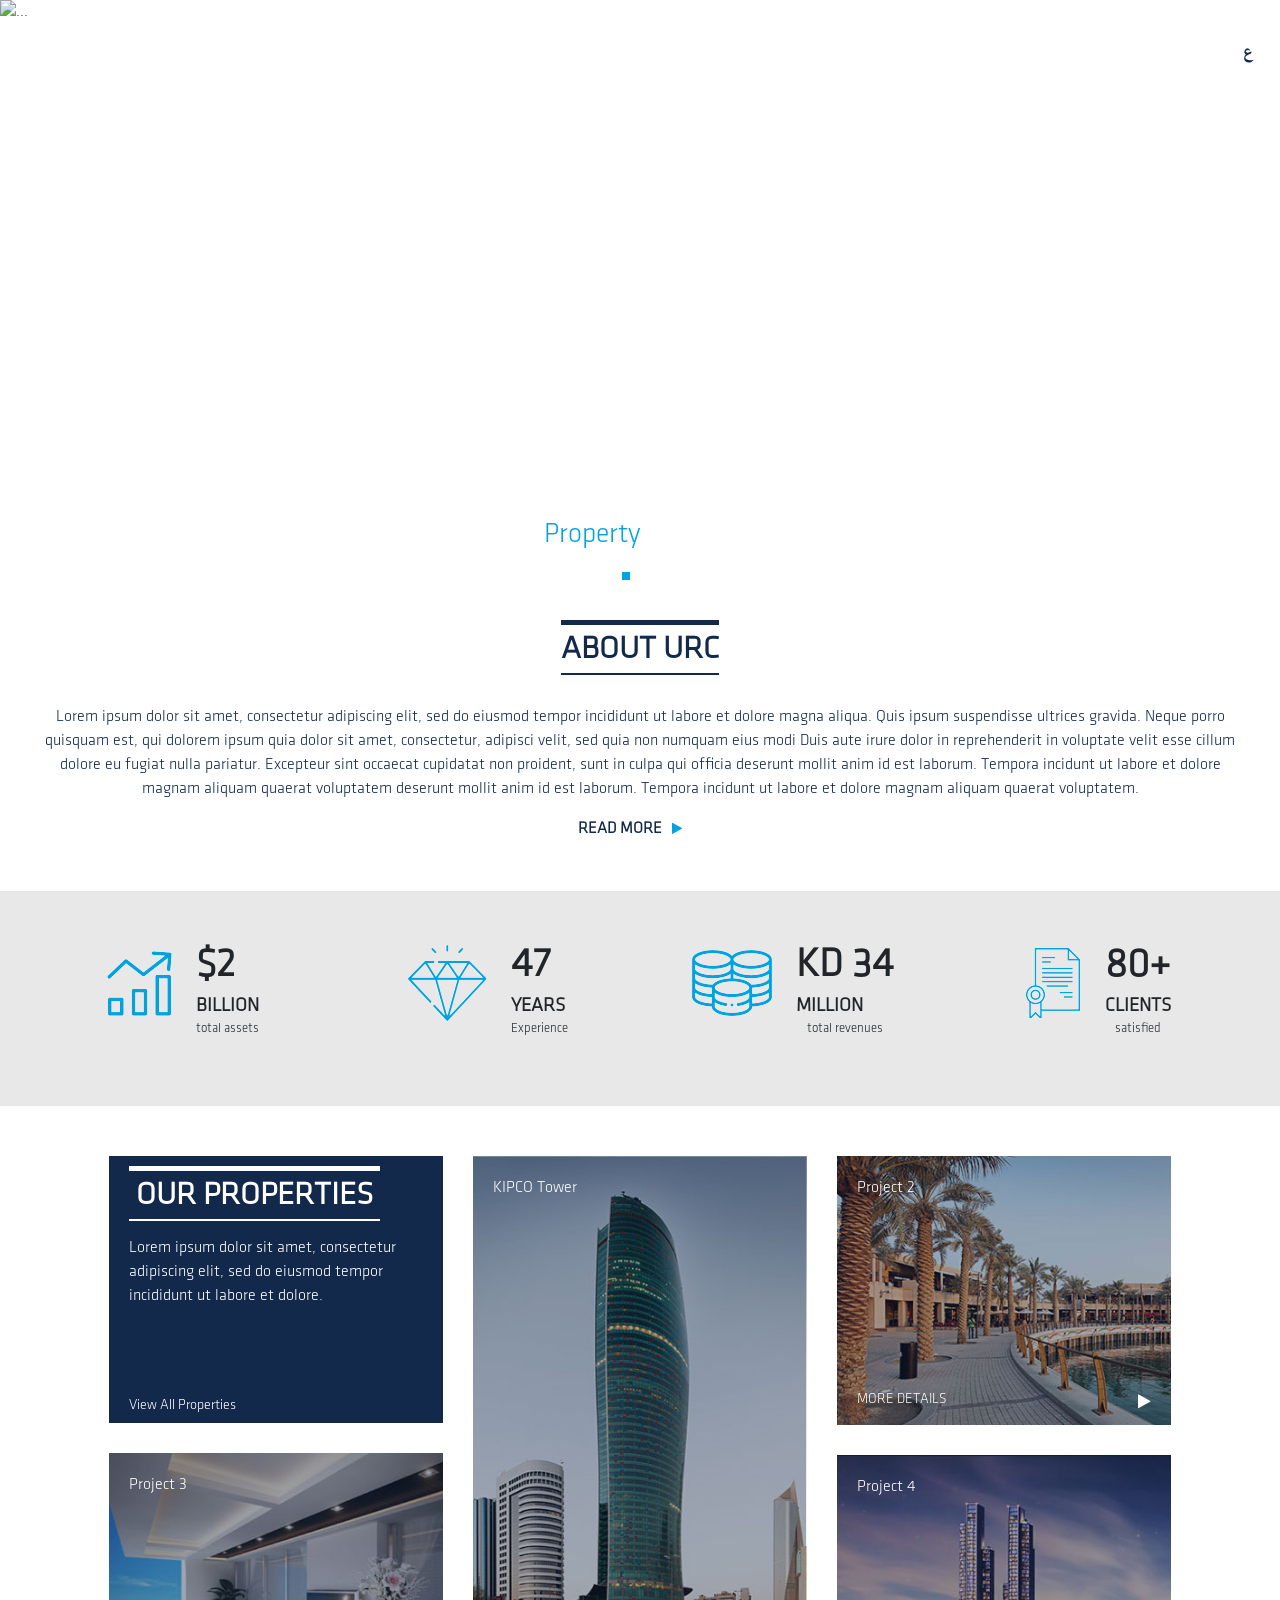
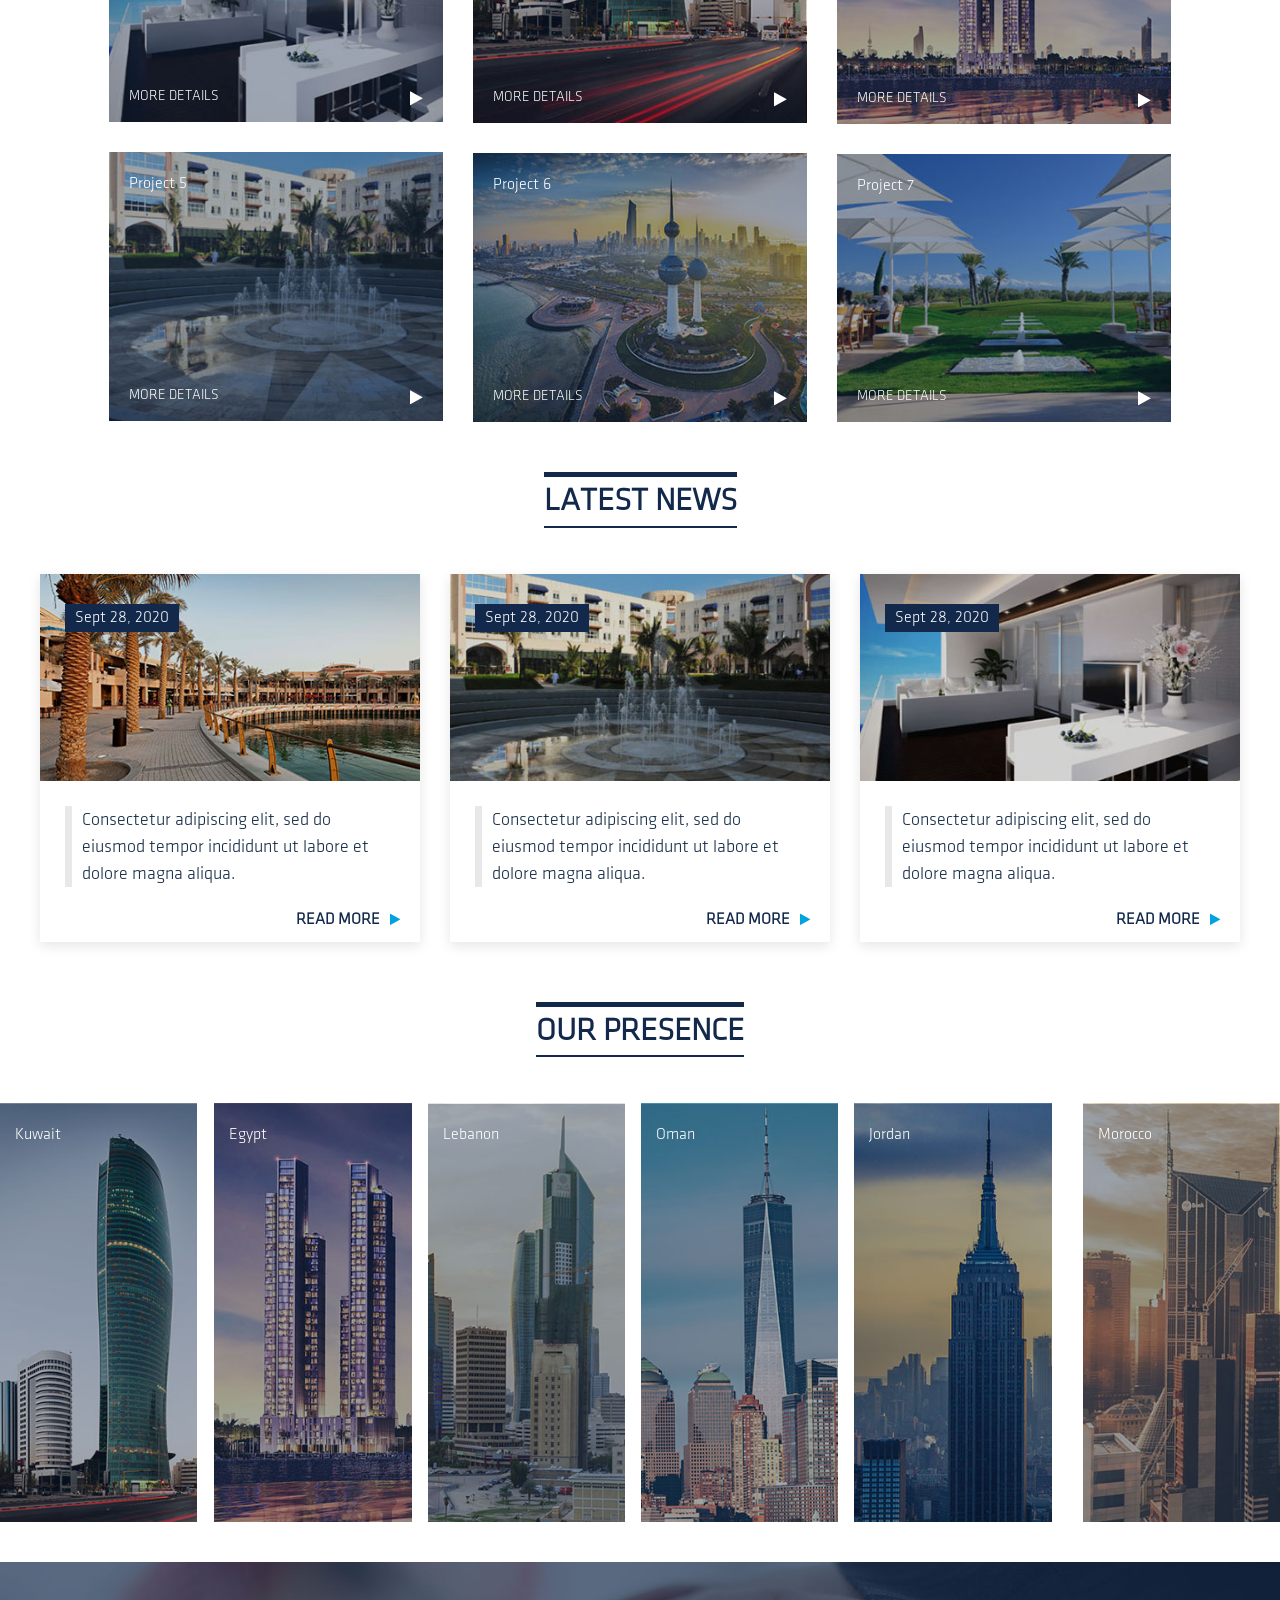
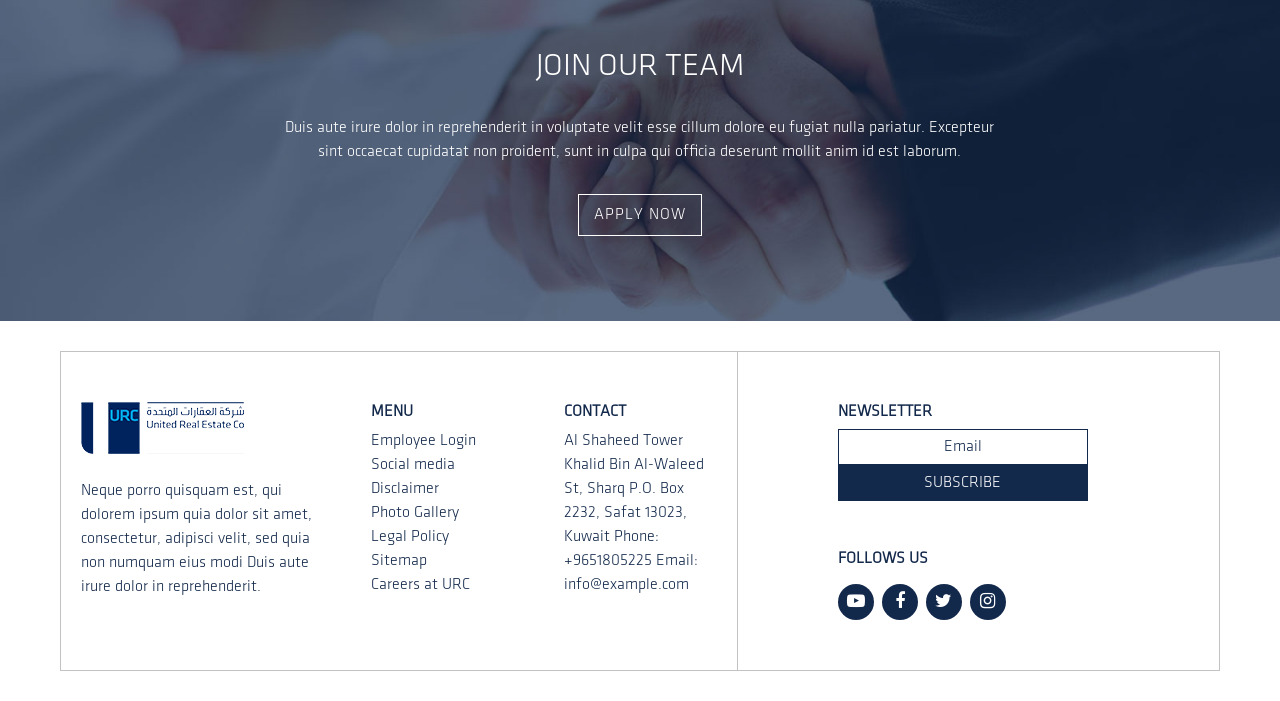
==== index.html @ 185ebcc3 "Commit the Changes" ====
<!DOCTYPE html>
<html lang="en">

<head>
    <meta charset="UTF-8">
    <meta http-equiv="X-UA-Compatible" content="IE=edge">
    <meta name="viewport" content="width=device-width, initial-scale=1.0">
    <title>Home Page</title>
    <!-- Latest compiled and minified CSS -->
    <link rel="stylesheet" href="https://maxcdn.bootstrapcdn.com/bootstrap/4.5.2/css/bootstrap.min.css">

    <!-- Fonts Awesome -->
    <link rel="stylesheet" href="https://cdnjs.cloudflare.com/ajax/libs/font-awesome/4.7.0/css/font-awesome.min.css">
    <!-- slick Css -->
    <link rel="stylesheet" href="js/slick-1.8.1/slick/slick.css">
    <link rel="stylesheet" href="js/slick-1.8.1/slick/slick-theme.css">
    <!-- Custom Css -->
    <link rel="stylesheet" href="css/style.css">
    <link rel="stylesheet" href="css/responsive.css">
    <link href="vendor/aos/aos.css" rel="stylesheet">
</head>

<body>
    <!----- Header start  ----->
    <header class="header_overlay">
        <nav class="navbar navbar-expand-lg mt-2">
            <a class="navbar-brand" href="#"><img class="Logo" src="./images/URC-logo.png" alt=""></a>
            <button class="navbar-toggler" type="button" data-toggle="collapse" data-target="#navbarSupportedContent" aria-controls="navbarSupportedContent" aria-expanded="false" aria-label="Toggle navigation">
                    <span class="navbar-toggler-icon"></span>
                </button>

            <div class="collapse navbar-collapse" id="navbarSupportedContent">
                <ul class="navbar-nav ml-auto">
                    <li class="nav-item">
                        <a class="nav-link" href="#">ABOUT URC</a>
                    </li>
                    <li class="nav-item">
                        <a class="nav-link" href="#">PROPERTIES</a>
                    </li>
                    <li class="nav-item">
                        <a class="nav-link" href="#">INVESTOR RELATIONS</a>
                    </li>
                    <li class="nav-item">
                        <a class="nav-link" href="#">CSR</a>
                    </li>
                    <li class="nav-item">
                        <a class="nav-link" href="#">NEWS</a>
                    </li>
                    <li class="nav-item">
                        <a class="nav-link" href="#">CONTACT US</a>
                    </li>
                    <li class="nav-item mt-2">
                        <i class="fa fa-search"></i>
                    </li>
                    <li class="nav-item mt-2">
                        <a class="pl-1 pr-1" href="#"><img class="langIcon" src="./images/langIcon.png" alt=""></a>
                    </li>
                </ul>
            </div>
        </nav>
    </header>
    <!--header end-->

    <!--hero section-->
    <section class="hero-section">
        <h3 class="para-content">Discover a <a href="#">Property</a> you will love to live</h3>
        <div id="carouselExampleIndicators" class="carousel slide carousel-fade" data-bs-ride="carousel">
            <div class="carousel-indicators">
                <button type="button" data-bs-target="#carouselExampleIndicators" data-bs-slide-to="0" class="active" aria-current="true" aria-label="Slide 1"></button>
                <button type="button" data-bs-target="#carouselExampleIndicators" data-bs-slide-to="1" aria-label="Slide 2"></button>
                <button type="button" data-bs-target="#carouselExampleIndicators" data-bs-slide-to="2" aria-label="Slide 3"></button>
            </div>
            <div class="carousel-inner">
                <div class="carousel-item active" style="height: 600px;">
                    <img src="../V1/images/Banner-Img1.jpg" class="d-block w-100" alt="..." style="height: 100%;">
                </div>
                <div class="carousel-item" style="height: 600px;">
                    <video class="video-fluid" autoplay loop muted>
                        <source src="https://mdbootstrap.com/img/video/forest.mp4" type="video/mp4" />
                    </video>
                </div>
                <div class="carousel-item" style="height: 600px;">
                    <video class="video-fluid" autoplay loop muted>
                        <source src="https://mdbootstrap.com/img/video/Agua-natural.mp4" type="video/mp4" />
                    </video>
                </div>
            </div>
        </div>
    </section>
    <!--hero section end-->

    <!--About section-->
    <section class="about" data-aos="fade-up">
        <h2 class="headingDiv">About URC</h2>
        <p>Lorem ipsum dolor sit amet, consectetur adipiscing elit, sed do eiusmod tempor incididunt ut labore et dolore magna aliqua. Quis ipsum suspendisse ultrices gravida. Neque porro quisquam est, qui dolorem ipsum quia dolor sit amet, consectetur,
            adipisci velit, sed quia non numquam eius modi Duis aute irure dolor in reprehenderit in voluptate velit esse cillum dolore eu fugiat nulla pariatur. Excepteur sint occaecat cupidatat non proident, sunt in culpa qui officia deserunt mollit
            anim id est laborum. Tempora incidunt ut labore et dolore magnam aliquam quaerat voluptatem deserunt mollit anim id est laborum. Tempora incidunt ut labore et dolore magnam aliquam quaerat voluptatem.
        </p>
        <button class="btnMore">Read More <i class="fa fa-play btnPlay"></i></button>
    </section>
    <!--About section end-->

    <!--counter section-->
    <section class="counter-area" data-aos="fade-up">
        <div class="counter">
            <div class="counter-box text-center">
                <div class="row m-0">
                    <div class="col-md-3 col-6 mb-3">
                        <div class="counterSlot">
                            <img class="mt-counter" src="./images/bar-chart.png" alt="">
                            <span style="display: inline-block;">
                                <h3 class="count-up h1" data-from="0" data-to="71" data-time="10000">$2</h3>
                                <p class="counter-p">Billion</p>
                                <p class="counter-smSlot">total assets</p>
                            </span>
                        </div>
                    </div>
                    <div class="col-md-3 col-6 mb-3">
                        <div class="counterSlot">
                            <img class="mt-counter" src="./images/diamond.png" alt="">
                            <span style="display: inline-block;">
                                <h3 class="count-up h1" data-from="0" data-to="71" data-time="10000">47</h3>
                                <p class="counter-p">Years</p>
                                <p class="counter-smSlot">Experience</p>
                            </span>
                        </div>
                    </div>
                    <div class="col-md-3 col-6">
                        <div class="counterSlot">
                            <img class="mt-counter" src="./images/Coin.png" alt="">
                            <span style="display: inline-block;">
                                <h3 class="count-up h1" data-from="0" data-to="71" data-time="10000">KD 34</h3>
                                <p class="counter-p">Million</p>
                                <p class="counter-smSlot">total revenues</p>
                            </span>
                        </div>
                    </div>
                    <div class="col-md-3 col-6">
                        <div class="counterSlot">
                            <img class="mt-counter" src="./images/certificate.png" alt="">
                            <span style="display: inline-block;">
                                <h3 class="count-up h1" data-from="0" data-to="71" data-time="10000">80+</h3>
                                <p class="counter-p">Clients</p>
                                <p class="counter-smSlot">satisfied</p>
                            </span>
                        </div>
                    </div>
                </div>
            </div>
        </div>
    </section>
    <!--counter section end-->

    <!--Properties section-->
    <secton class="propertie-section">
        <div class="container" data-aos="fade-up">
            <div class="row pl-4 pr-4">
                <div class="col-md-4 p-0">
                    <div class="col-md-12">
                        <div class="propertieImg">
                            <h2>Our Properties</h2>
                            <p class="our_para">Lorem ipsum dolor sit amet, consectetur adipiscing elit, sed do eiusmod tempor incididunt ut labore et dolore.</p>
                            <p class="readMore p-0 mb-2" style="text-transform: capitalize;">View all Properties</p>
                            <img class="img-fluid" src="./images/propertiImg8.jpg" alt="">
                        </div>
                    </div>
                    <div class="col-md-12">
                        <div class="propertieImg">
                            <p class="projectDIV">Project 3</p>
                            <p class="readMore">More Details</p>
                            <i class="fa fa-play playIcon"></i>
                            <img class="img-fluid" src="./images/propertiImg1.jpg" alt="">
                        </div>
                    </div>
                    <div class="col-md-12">
                        <div class="propertieImg">
                            <p class="projectDIV">Project 5</p>
                            <p class="readMore">More Details</p>
                            <i class="fa fa-play playIcon"></i>
                            <img class="img-fluid" src="./images/propertiImg2.jpg" alt="">
                        </div>
                    </div>
                </div>
                <div class="col-md-4 p-0">
                    <div class="col-md-12">
                        <div class="propertieImg">
                            <p class="projectDIV">KIPCO Tower</p>
                            <p class="readMore">More Details</p>
                            <i class="fa fa-play playIcon"></i>
                            <img class="img-fluid" src="./images/propertiImg5.jpg" alt="">
                        </div>
                    </div>
                    <div class="col-md-12">
                        <div class="propertieImg">
                            <p class="projectDIV">Project 6</p>
                            <p class="readMore">More Details</p>
                            <i class="fa fa-play playIcon"></i>
                            <img class="img-fluid" src="./images/propertiImg3.jpg" alt="">
                        </div>
                    </div>
                </div>
                <div class="col-md-4 p-0">
                    <div class="col-md-12">
                        <div class="propertieImg">
                            <p class="projectDIV">Project 2</p>
                            <p class="readMore">More Details</p>
                            <i class="fa fa-play playIcon"></i>
                            <img class="img-fluid" src="./images/propertiImg6.jpg" alt="">
                        </div>
                    </div>
                    <div class="col-md-12">
                        <div class="propertieImg">
                            <p class="projectDIV">Project 4</p>
                            <p class="readMore">More Details</p>
                            <i class="fa fa-play playIcon"></i>
                            <img class="img-fluid" src="./images/propertiImg7.jpg" alt="">
                        </div>
                    </div>
                    <div class="col-md-12">
                        <div class="propertieImg">
                            <p class="projectDIV">Project 7</p>
                            <p class="readMore">More Details</p>
                            <i class="fa fa-play playIcon"></i>
                            <img class="img-fluid" src="./images/propertiImg4.jpg" alt="">
                        </div>
                    </div>
                </div>
            </div>
        </div>
    </secton>
    <!--Properties section end-->

    <!--News section-->
    <section class="news" data-aos="fade-up">
        <h2 class="headingDiv">Latest News</h2>
        <div class="row">
            <div class="col-md-4 col-sm mt-3">
                <div class="newsSlot">
                    <div class="newsDate">Sept 28, 2020</div>
                    <img class="img-fluid" src="./images/newsImg.jfif" alt="">
                    <div class="Newscontent">
                        <p>Consectetur adipiscing elit, sed do eiusmod tempor incididunt ut labore et dolore magna aliqua.</p>
                    </div>
                    <button class="btnMore text-right w-100">Read More <i class="fa fa-play btnPlay"></i></button>
                </div>
            </div>
            <div class="col-md-4 col-sm mt-3">
                <div class="newsSlot">
                    <div class="newsDate">Sept 28, 2020</div>
                    <img class="img-fluid" src="./images/newsImg2.jfif" alt="">
                    <div class="Newscontent">
                        <p>Consectetur adipiscing elit, sed do eiusmod tempor incididunt ut labore et dolore magna aliqua.</p>
                    </div>
                    <button class="btnMore text-right w-100">Read More <i class="fa fa-play btnPlay"></i></button>
                </div>
            </div>
            <div class="col-md-4 col-sm mt-3">
                <div class="newsSlot">
                    <div class="newsDate">Sept 28, 2020</div>
                    <img class="img-fluid" src="./images/newsImg3.jfif" alt="">
                    <div class="Newscontent">
                        <p> Consectetur adipiscing elit, sed do eiusmod tempor incididunt ut labore et dolore magna aliqua.</p>
                    </div>
                    <button class="btnMore text-right w-100">Read More <i class="fa fa-play btnPlay"></i></button>
                </div>
            </div>
        </div>
    </section>
    <!--News section end-->

    <!--presence section-->
    <section class="presence" data-aos="fade-up">
        <h2 class="headingDiv">Our Presence</h2>
        <div class="row m-0">
            <div class="col-md-2 col-4 mt-3 prePadl">
                <div class="preSlot">
                    <p>Kuwait</p>
                    <img class="img-fluid" src="./images/preImg1.jpg" alt="">
                </div>
            </div>
            <div class="col-md-2 col-4 mt-3 prePad">
                <div class="preSlot">
                    <p>Egypt</p>
                    <img class="img-fluid" src="./images/preImg2.jpg" alt="">
                </div>
            </div>
            <div class="col-md-2 col-4 mt-3 prePad">
                <div class="preSlot">
                    <p>Lebanon</p>
                    <img class="img-fluid" src="./images/preImg3.jpg" alt="">
                </div>
            </div>
            <div class="col-md-2 col-4 mt-3 prePad">
                <div class="preSlot">
                    <p>Oman</p>
                    <img class="img-fluid" src="./images/preImg4.jpg" alt="">
                </div>
            </div>
            <div class="col-md-2 col-4 mt-3 prePad">
                <div class="preSlot">
                    <p>Jordan</p>
                    <img class="img-fluid" src="./images/preImg5.jpg" alt="">
                </div>
            </div>
            <div class="col-md-2 col-4 mt-3 prePadr">
                <div class="preSlot">
                    <p>Morocco</p>
                    <img class="img-fluid" src="./images/preImg6.jpg" alt="">
                </div>
            </div>
        </div>
    </section>
    <!--presence section end-->

    <!--team section-->
    <section class="team">
        <div class="counter" data-aos="zoom-in">
            <h2>JOIN OUR TEAM</h2>
            <p>Duis aute irure dolor in reprehenderit in voluptate velit esse cillum dolore eu fugiat nulla pariatur. Excepteur sint occaecat cupidatat non proident, sunt in culpa qui officia deserunt mollit anim id est laborum.</p>
            <button class="applyBtn"><a href="">Apply Now</a></button>
        </div>
    </section>
    <!--team section end-->

    <!-- Footer -->
    <footer id="footer">
        <div class="footer-top position-relative">
            <div class="row ml-0 mr-0">
                <div class="col-lg-3 col-md-3 footer-links">
                    <img src="./images/URCblack-logo.png" alt="">
                    <p>
                        Neque porro quisquam est, qui dolorem ipsum quia dolor sit amet, consectetur, adipisci velit, sed quia non numquam eius modi Duis aute irure dolor in reprehenderit.
                    </p>
                </div>

                <div class="col-lg-2 col-md-2 footer-links">
                    <h6>Menu</h6>
                    <ul>
                        <li><a href="#">Employee Login</a></li>
                        <li><a href="#">Social media</a></li>
                        <li><a href="#">Disclaimer</a></li>
                        <li><a href="#">Photo Gallery</a></li>
                        <li><a href="#">Legal Policy</a></li>
                        <li><a href="#">Sitemap</a></li>
                        <li><a href="#">Careers at URC</a></li>
                    </ul>
                </div>

                <div class="col-lg-2 col-md-2 footer-links">
                    <h6>Contact</h6>
                    <p>Al Shaheed Tower Khalid Bin Al-Waleed St, Sharq P.O. Box 2232, Safat 13023, Kuwait Phone: +9651805225 Email: info@example.com</p>
                </div>

                <div class="col-lg-5 col-md-5 footer-links rg-footer">
                    <h6>Newsletter</h6>
                    <button class="footerBtn" style="background: #ffffff;" type="button"><a style="color: #13294b;" href="">Email</a></button>
                    <button class="footerBtn" style="background: #13294b;" type="button"><a style="color: #ffffff; text-transform: uppercase;" href="">Subscribe</a></button>
                    <div class="mt-5">
                        <h6>Follows Us</h6>
                        <div class="social-links mt-3">
                            <a class="socialLink"><i class="fa fa-youtube-play"></i></a>
                            <a class="socialLink"><i class="fa fa-facebook"></i></a>
                            <a class="socialLink"><i class="fa fa-twitter"></i></a>
                            <a class="socialLink"><i class="fa fa-instagram"></i></a>
                        </div>
                    </div>
                </div>
            </div>
        </div>
    </footer>
    <!-- Footer end -->


    <!-- jQuery library -->
    <script src="https://ajax.googleapis.com/ajax/libs/jquery/3.5.1/jquery.min.js"></script>
    <!-- Popper JS -->
    <script src="https://cdnjs.cloudflare.com/ajax/libs/popper.js/1.16.0/umd/popper.min.js"></script>
    <!-- Latest compiled JavaScript -->
    <script src="https://maxcdn.bootstrapcdn.com/bootstrap/4.5.2/js/bootstrap.min.js"></script>
    <script src="https://cdn.jsdelivr.net/npm/bootstrap@5.1.3/dist/js/bootstrap.bundle.min.js"></script>
    <!-- custom js file -->
    <script src="js/script.js"></script>
    <!-- slick js file -->
    <script src="js/slick-1.8.1/slick/slick.js"></script>
    <!-- Vendor JS Files -->
    <script src="vendor/jquery/jquery.min.js"></script>
    <script src="vendor/bootstrap/js/bootstrap.bundle.min.js"></script>
    <script src="vendor/jquery.easing/jquery.easing.min.js"></script>
    <script src="vendor/php-email-form/validate.js"></script>
    <script src="vendor/waypoints/jquery.waypoints.min.js"></script>
    <script src="vendor/isotope-layout/isotope.pkgd.min.js"></script>
    <script src="vendor/venobox/venobox.min.js"></script>
    <script src="vendor/owl.carousel/owl.carousel.min.js"></script>
    <script src="vendor/aos/aos.js"></script>
    <!-- Template Main JS File -->
    <script src="js/main.js"></script>
</body>

</html>
---- css/style.css ----
@font-face {
    font-family: 'KlavikaMedium-TF';
    font-style: normal;
    font-weight: normal;
    src: local('KlavikaMedium-TF'), url('../fonts/klavika-medium-cufonfonts-webfont/KlavikaMedium-TF.woff') format('woff');
}

@font-face {
    font-family: 'KlavikaRegular-TF';
    font-style: normal;
    font-weight: normal;
    src: local('KlavikaRegular-TF'), url('../fonts/klavika-medium-cufonfonts-webfont/KlavikaRegular-TF.woff') format('woff');
}

@font-face {
    font-family: 'KlavikaLight-Plain';
    font-style: normal;
    font-weight: normal;
    src: local('KlavikaLight-Plain'), url('../fonts/klavika-medium-cufonfonts-webfont/KlavikaLight-Plain.woff') format('woff');
}

@font-face {
    font-family: 'Klavika Bold Bold';
    font-style: normal;
    font-weight: normal;
    src: local('Klavika Bold Bold'), url('../fonts/klavika-medium-cufonfonts-webfont/KlavikaBoldBold.woff') format('woff');
}

body {
    font-family: 'KlavikaLight-Plain';
}

* {
    margin: 0;
    padding: 0;
    box-sizing: border-box;
}

ul li {
    list-style-type: none !important;
}

a {
    text-decoration: none !important;
}

input[type="text"],
input[type="password"],
textarea,
select {
    outline: none;
}


/** Header end**/

li.nav-item {
    font-size: 17px;
}

.header_overlay {
    position: absolute;
    z-index: 1200;
    top: 0;
    width: 100%;
}

.active_header {
    position: fixed;
    background-color: #fff;
    transition: 0.8s;
    box-shadow: rgba(0, 0, 0, 0.1) 0px 4px 6px -1px, rgba(0, 0, 0, 0.06) 0px 2px 4px -1px;
    width: 100%;
}

a {
    display: inline-block;
}

.nav-item a {
    border-bottom: 1px solid transparent;
}

.nav-item .nav-link:hover {
    border-bottom: 1px solid #00a3e0;
    transition: 0.2s ease-in;
    display: block;
}

a.nav-link {
    color: #fff;
}

.nav-linkScroll {
    color: #13294b !important;
}

i.fa.fa-search {
    color: #fff;
    font-weight: normal;
    font-size: 16px;
    padding: 0 0.5rem;
    cursor: pointer;
}

.fa-search_scroll {
    color: #13294b !important;
}

a.langIcon {
    padding: 0 0.5rem;
}


/** hero-section **/

section.hero-section {
    overflow-x: hidden;
    position: relative;
}

img.bgImg {
    background-position: 50% 50%;
    background-size: cover;
    position: relative;
}

.para-content {
    position: absolute;
    z-index: 999;
    color: #ffffff;
    width: 100%;
    text-align: center;
    bottom: 40px;
}

.para-content a {
    color: #00a3e0;
}

.carousel-indicators button {
    position: relative;
    width: 8px;
    height: 8px;
    background: #fff !important;
    margin: 0 3px;
    border: 0;
    bottom: 20px;
}

.carousel-indicators button:focus {
    outline: none !important;
}

.carousel-indicators button.active {
    background: #00a3e0 !important;
}


/** hero-section end **/


/** about-section **/

section.about {
    text-align: center;
    padding: 20px 40px;
    margin-bottom: 20px;
    display: grid;
}

h2.headingDiv {
    font-weight: 600;
    text-transform: uppercase;
    color: #13294b !important;
    border-bottom: 2px solid #13294b;
    border-top: 5px solid #13294b;
    padding: 5px 0;
    margin: auto;
    margin-bottom: 30px;
}

.about p {
    color: #13294b;
}

.btnPlay {
    color: #00a3e0;
    margin-left: 6px;
    font-size: 13px;
}


/** about-section end **/


/** Counter-section  **/

section.counter-area {
    background: #e8e8e8;
    margin-bottom: 50px;
}

.counter-box.text-center {
    padding: 50px 30px;
}

h3.count-up {
    margin: 0;
    text-align: left;
    font-weight: 600;
}

p.counter-p {
    margin: 0;
    text-align: left;
    font-size: 1.2rem;
    text-transform: uppercase;
    font-weight: 600;
    line-height: 1.8;
}

p.counter-smSlot {
    margin: 0;
    font-size: 0.8rem;
    line-height: 0.7;
}

.mt-counter {
    margin-top: -90px;
    margin-right: 20px;
}


/** Counter-section end **/


/** propertie-section **/

.propertieImg h2 {
    position: absolute;
    width: 75%;
    text-align: center;
    color: #fff;
    text-transform: uppercase;
    border-top: 5px solid #ffffff;
    border-bottom: 2px solid #ffff;
    margin-top: 10px;
    padding: 5px 0px;
    margin-left: 20px;
    font-weight: bold;
}

p.our_para {
    position: absolute;
    left: 20px;
    color: #fff;
    top: 80px;
}

.propertieImg {
    margin-bottom: 30px;
    position: relative;
}

p.projectDIV {
    position: absolute;
    top: 20px;
    left: 20px;
    color: #fff;
}

p.readMore {
    position: absolute;
    bottom: 0px;
    left: 20px;
    color: #fff;
    text-transform: uppercase;
    font-size: 14px;
    cursor: pointer;
}

i.fa.fa-play.playIcon {
    position: absolute;
    bottom: 0;
    right: 20px;
    margin-bottom: 1rem;
    color: #fff;
    cursor: pointer;
}


/** propertie-section end **/


/** news-section **/

section.news {
    text-align: center;
    padding: 20px 40px;
    margin-bottom: 20px;
    display: grid;
}

.newsSlot {
    position: relative;
    box-shadow: rgba(0, 0, 0, 0.1) 0px 4px 12px;
}

.newsDate {
    text-align: left;
    position: absolute;
    left: 25px;
    top: 30px;
    background: #13294b;
    color: #fff;
    padding: 2px 10px;
}

.newsSlot .Newscontent {
    text-align: left;
    padding: 5px 10px;
    margin: 20px 15px 0px;
}

.Newscontent p {
    border-left: 7px solid #E8E8E9;
    padding-left: 10px;
    font-size: 18px;
    color: #132943 !important;
}

button.btnMore {
    background: none;
    border: none;
    font-weight: 600;
    text-transform: uppercase;
    color: #13294b !important;
    padding-right: 20px;
    padding-bottom: 10px;
}


/** news-section end **/


/** presence-section **/

section.presence {
    text-align: center;
    padding: 20px 0px;
    margin-bottom: 20px;
    display: grid;
}

.preSlot {
    position: relative;
}

.preSlot p {
    position: absolute;
    left: 15px;
    top: 20px;
    color: #ffffff;
}

.prePadl {
    padding-left: 0;
    padding-right: 16px;
}

.prePad {
    padding-left: 1px;
}

.prePadr {
    padding-right: 0;
    padding-left: 16px;
}


/** presence-section end **/


/** team-section **/

section.team {
    background: url(../images/teamImg.jpg);
    background-position: center;
    background-size: cover;
    padding: 85px 0px;
    text-align: center;
}

.team h2 {
    color: #ffffff;
}

.team p {
    color: #ffffff;
    width: 56%;
    margin: 30px auto 0;
}

.applyBtn {
    margin-top: 30px;
    display: inline-block;
    width: 100%;
    background: transparent;
    border: none;
    cursor: context-menu !important;
}

.applyBtn a {
    border: 1px solid #fff;
    text-transform: uppercase;
    font-weight: 300;
    color: #fff;
    padding: 8px 15px;
    letter-spacing: 1px;
    transition: 0.5s ease;
}

.applyBtn a:hover {
    background-color: #13294b;
    font-weight: bold;
}


/** team-section end **/


/** about-page -section **/

.leftSlot {
    position: relative;
}

.aboutTitle {
    position: absolute;
    transform: rotate(270deg);
    top: 100px;
    left: 0px;
}

.aboutTitle h4 {
    font-size: 2rem;
    font-weight: 600;
    color: #13294b;
}

.aboutSlot-Img {
    width: 70%;
    height: auto;
    position: absolute;
    right: 20px;
}

img.aboutSlotright-Img {
    width: 80%;
    height: auto;
    position: absolute;
    left: 0;
}

.aboutTitleRight {
    right: -40px !important;
    position: absolute;
    transform: rotate(90deg);
    top: 50%;
}

.aboutTitleRight h4 {
    font-size: 2rem;
    font-weight: 600;
    color: #13294b;
}

.headingAbout {
    font-weight: 600;
    text-transform: uppercase;
    color: #13294b !important;
    border-bottom: 2px solid #13294b;
    border-top: 5px solid #13294b;
    padding: 5px 0;
    margin-bottom: 30px;
}

button.corpBtn {
    border: none;
}

.corpBtn a {
    color: #ffffff;
    background: #00a3e0;
    padding: 8px 10px;
    text-transform: uppercase;
}

.corpBtn a:hover {
    color: #00a3e0;
    background: #ffffff;
    border: 1px solid #00a3e0;
    font-weight: bold;
}

section.coreValue {
    background: url(../images/coreImg.jpg);
    background-position: center;
    background-size: cover;
    padding: 50px 70px;
    text-align: center;
    display: grid;
    margin-top: 140px;
}

.valueSlot img {
    border: 1px solid #ffffff;
    border-radius: 50%;
    padding: 20px;
}

.valueSlot h6 {
    color: #ffffff;
    margin-top: 15px;
}

.valueSlot p {
    color: #ffffff;
    margin-top: 15px;
}


/** about-page section end**/


/** milestones section **/

section.milestones {
    text-align: center;
    padding: 20px 40px;
    margin-bottom: 20px;
    display: grid;
}

.yearSlot1 {
    padding-left: 15px;
    border-left: 1px solid #c2c2c2;
    padding-bottom: 5rem;
    margin-bottom: 5px;
}

.yearSlot1 h5 {
    font-weight: bold;
    color: #13294b;
    font-size: 25px;
}

.yearSlot-bottom {
    display: flex;
}

.slotrightBottom {
    margin-left: 10px;
}

.bottomSlotDiv {
    border-left: 1px solid #c2c2c2;
    padding-left: 15px;
    margin-top: 5px;
    padding-top: 13.4rem;
}

.bottomSlotDiv h5 {
    font-weight: bold;
    color: #13294b;
    font-size: 25px;
}

.respPara {
    color: #595959;
    width: 220px;
}


/** milestones section end **/


/** Presence-section **/

section.Presence {
    text-align: center;
    padding: 20px 40px;
    margin-bottom: 20px;
    display: grid;
}

.ourMap {
    width: 80%;
    box-shadow: rgba(149, 157, 165, 0.2) 0px 8px 24px;
    margin: auto;
}

img.location1 {
    position: absolute;
    left: 106px;
    top: 93px;
}

img.location2 {
    position: absolute;
    top: 170px;
    left: 480px;
}

img.location3 {
    position: absolute;
    top: 60px;
    left: 56%;
}

img.location4 {
    top: 100px;
    position: absolute;
    left: 57%;
}

img.location4 {
    top: 100px;
    position: absolute;
    left: 57%;
}

img.location5 {
    position: absolute;
    right: 29%;
    top: 115px;
}

img.location6 {
    position: absolute;
    top: 205px;
    right: 18%;
}


/** Presence section end **/


/** marina-section **/

.devlopSlot {
    box-shadow: rgba(99, 99, 99, 0.2) 0px 2px 8px 0px;
    text-align: center;
    padding: 20px;
    height: 635px;
}

.contactBox {
    background: #13294b;
    color: #ffffff;
    text-align: center;
    width: 320px;
    padding: 30px 20px;
    position: absolute;
    left: 70px;
    top: -80px;
}


/** marina section end **/


/** investor section **/

.investorImg {
    margin: 25px auto;
}

h4.reportsLabel {
    font-size: 2rem;
    font-weight: 600;
    color: #13294b;
    text-align: left;
    text-transform: uppercase;
}

.lined .nav-link {
    border: none;
    border-bottom: 3px solid transparent;
}

.lined .nav-link:hover {
    border: none;
    border-bottom: 3px solid transparent;
}

.lined .nav-link.active {
    background: none;
    color: #555;
    border-color: #13294b;
}

.panelBox {
    box-shadow: rgba(149, 157, 165, 0.2) 0px 8px 24px;
    padding: 25px 20px;
    border-radius: 5px;
}

span.annualRange {
    font-size: 24px;
    font-weight: bold;
    padding: 10px 18px;
}


/** investor section end **/


/** corporate-section **/

section.disclosures {
    text-align: center;
    padding: 20px 40px;
    margin-bottom: 20px;
    display: grid;
}

.btn-secondary {
    color: #fff;
    background-color: #ff407b;
    border-color: #ff407b
}

.btn {
    font-size: 14px;
    padding: 9px 16px;
    border-radius: 2px
}

.nav-disclosures {
    color: #13294b !important;
}

.tab-vertical .nav.nav-tabs {
    float: left;
    display: block;
    margin-right: 0px;
    border-bottom: 0;
    width: 30%;
}

.tab-vertical .nav.nav-tabs .nav-item {
    margin-bottom: 0px;
    border-bottom: 1px solid #13294b;
    text-align: left;
    position: relative;
}

.tab-vertical .nav-tabs .nav-link {
    padding: 17px 20px;
    background-color: #ffffff;
}

.tab-vertical .nav-tabs .nav-link.active {
    color: #ffffff !important;
    background-color: #13294b !important;
    border-color: transparent !important;
}

.tab-vertical .nav-tabs .nav-link {
    border: 1px solid transparent;
    border-radius: 0;
}

.tab-vertical .tab-content {
    overflow: auto;
    background: #fff;
    padding: 0px;
    border-right: 1px solid #d5d5d5;
    border-bottom: 1px solid #d5d5d5;
    border-top: 1px solid #d5d5d5;
}

.nav-item .fa-angle-right {
    position: absolute;
    top: 15px;
    color: #ffffff;
    right: 20px;
    font-size: 30px;
}

#myTabContent3 .tab-pane {
    border: 0;
    padding: 8px 20px;
    border-bottom: 1px solid #d5d5d5;
    border-top: 1px solid #d5d5d5;
}

.lead {
    text-align: left;
    font-size: 15px;
    margin-bottom: 0;
    border: 0;
    color: #595959;
}

.tab-content>.tab-pane {
    visibility: hidden;
    display: block;
}

.tab-content>.active {
    visibility: visible;
}

.corpDIv {
    position: relative;
    margin-bottom: 20px;
}

.corp-Para {
    position: absolute;
    top: 50%;
    left: 50%;
    transform: translate(-50%, -50%);
    color: #fff;
    width: 179px;
    font-size: 18px;
}

.corp-Para hr {
    border: 2px solid #fff;
    width: 50px;
    margin: 5px auto;
}


/** corporate-section end **/


/** news-section **/

section.newsDiv {
    margin-top: 30px;
}

.selectOptionDB {
    position: relative;
}

.selectOptionDB:before {
    -moz-appearance: none;
    background: #ffffff none repeat scroll 0 0;
    color: #00a3e0;
    content: "\f107";
    display: block;
    font-family: FontAwesome;
    font-size: 20px;
    height: 23px;
    line-height: 23px;
    width: 25px;
    pointer-events: none;
    position: absolute;
    right: 0 !important;
    top: 10px !important;
    text-align: center;
}

.newsDiv .form-select {
    height: 45px;
    border: 0;
    box-shadow: rgba(100, 100, 111, 0.2) 0px 7px 29px 0px;
    padding: 0 10px;
    border-radius: 7px;
    width: 250px;
    text-transform: uppercase;
    color: #13294b !important;
    font-weight: bold;
}

select.form-select option {
    color: #13294b !important;
    font-weight: bold;
}


/** news-section end **/


/** footer-section **/

footer#footer {
    padding: 30px 60px;
}

.footer-top {
    border: 1px solid #c2c2c2;
}

.footer-links {
    padding: 50px 20px;
}

.footer-links img {
    margin-bottom: 25px;
}

.footer-links h6 {
    font-weight: bold;
    color: #13294b !important;
    text-transform: uppercase;
}

.footer-links p {
    color: #13294b !important;
}

.footer-links ul li a {
    color: #13294b !important;
}

.rg-footer {
    border-left: 1px solid #c2c2c2;
    padding: 50px 100px;
}

button.footerBtn {
    display: block;
    width: 250px;
    border: 1px solid #13294b !important;
    padding: 5px 0;
}

#footer .social-links a {
    font-size: 18px;
    display: inline-block;
    background: #13294b;
    color: #fff;
    line-height: 1;
    padding: 8px 0;
    margin-right: 4px;
    border-radius: 50%;
    text-align: center;
    width: 36px;
    height: 36px;
    transition: 0.3s;
    cursor: pointer;
}

#footer .social-links a:hover {
    background: #ffffff;
    color: #13294b;
    border: 1px solid #13294b;
}


/** footer-section end**/


/** slick **/

.slick-dots {
    bottom: 20px;
}

.slick-dots li button:before {
    color: #ffffff;
    opacity: 1;
}

.slick-dots li.slick-active button:before {
    color: #00a3e0;
}


/** slick **/
---- css/responsive.css ----
@media (max-width: 768px) {
    /** propertie-section **/
    .propertieImg h2 {
        font-size: 25px;
    }
    /** counter **/
    .mt-counter {
        margin-top: 0px;
        margin-right: 20px;
    }
    /** Presence **/
    .prePadr {
        padding-left: 0px;
        padding-right: 15px !important;
    }
    /** footer-section **/
    footer#footer {
        padding: 30px 20px;
    }
    .footer-links {
        padding: 20px 20px;
    }
    .rg-footer {
        border-left: 0;
        padding: 20px 20px;
        border-top: 1px solid #c2c2c2;
    }
    button.footerBtn {
        width: 255px;
    }
    /** about-section **/
    .leftSlot {
        margin-bottom: 30px;
    }
    .aboutTitle {
        position: initial;
        transform: initial;
    }
    .aboutSlot-Img {
        width: 100%;
        position: initial;
    }
    img.aboutSlotright-Img {
        position: initial;
        width: 100%;
    }
    .aboutTitleRight {
        position: initial;
        transform: initial;
    }
    section.coreValue {
        margin-top: 20px;
    }
    .respPara {
        width: 130px;
    }
    /** property-section **/
    .marinaSlot img {
        max-width: initial;
    }
    .contactBox {
        background: #13294b;
        color: #ffffff;
        text-align: center;
        width: 230px;
        padding: 10px 20px;
        position: absolute;
        left: 70px;
        top: -80px;
        font-size: 12px;
    }
    .contactBox h2 {
        font-size: 20px;
        width: 200px !important;
    }
    /** disclosures-section **/
    section.disclosures {
        padding: 20px 20px;
    }
    .contentTab {
        padding: 0;
    }
    .tab-vertical .nav-tabs .nav-link {
        padding: 10px 10px;
    }
    .nav-item .fa-angle-right {
        top: 13px;
        right: 10px;
        font-size: 20px;
    }
    .tab-content>.tab-pane {
        display: none;
        border-bottom: 0px !important;
    }
    .tab-content>.active {
        display: block;
    }
    .tab-vertical .tab-content {
        height: 342px;
    }
    .newsDiv .form-select {
        width: 150px;
    }
}

@media (min-width:600px) {}

@media (max-width: 575px) {}

@media (max-width: 420px) {}

@media (max-width: 991px) {}
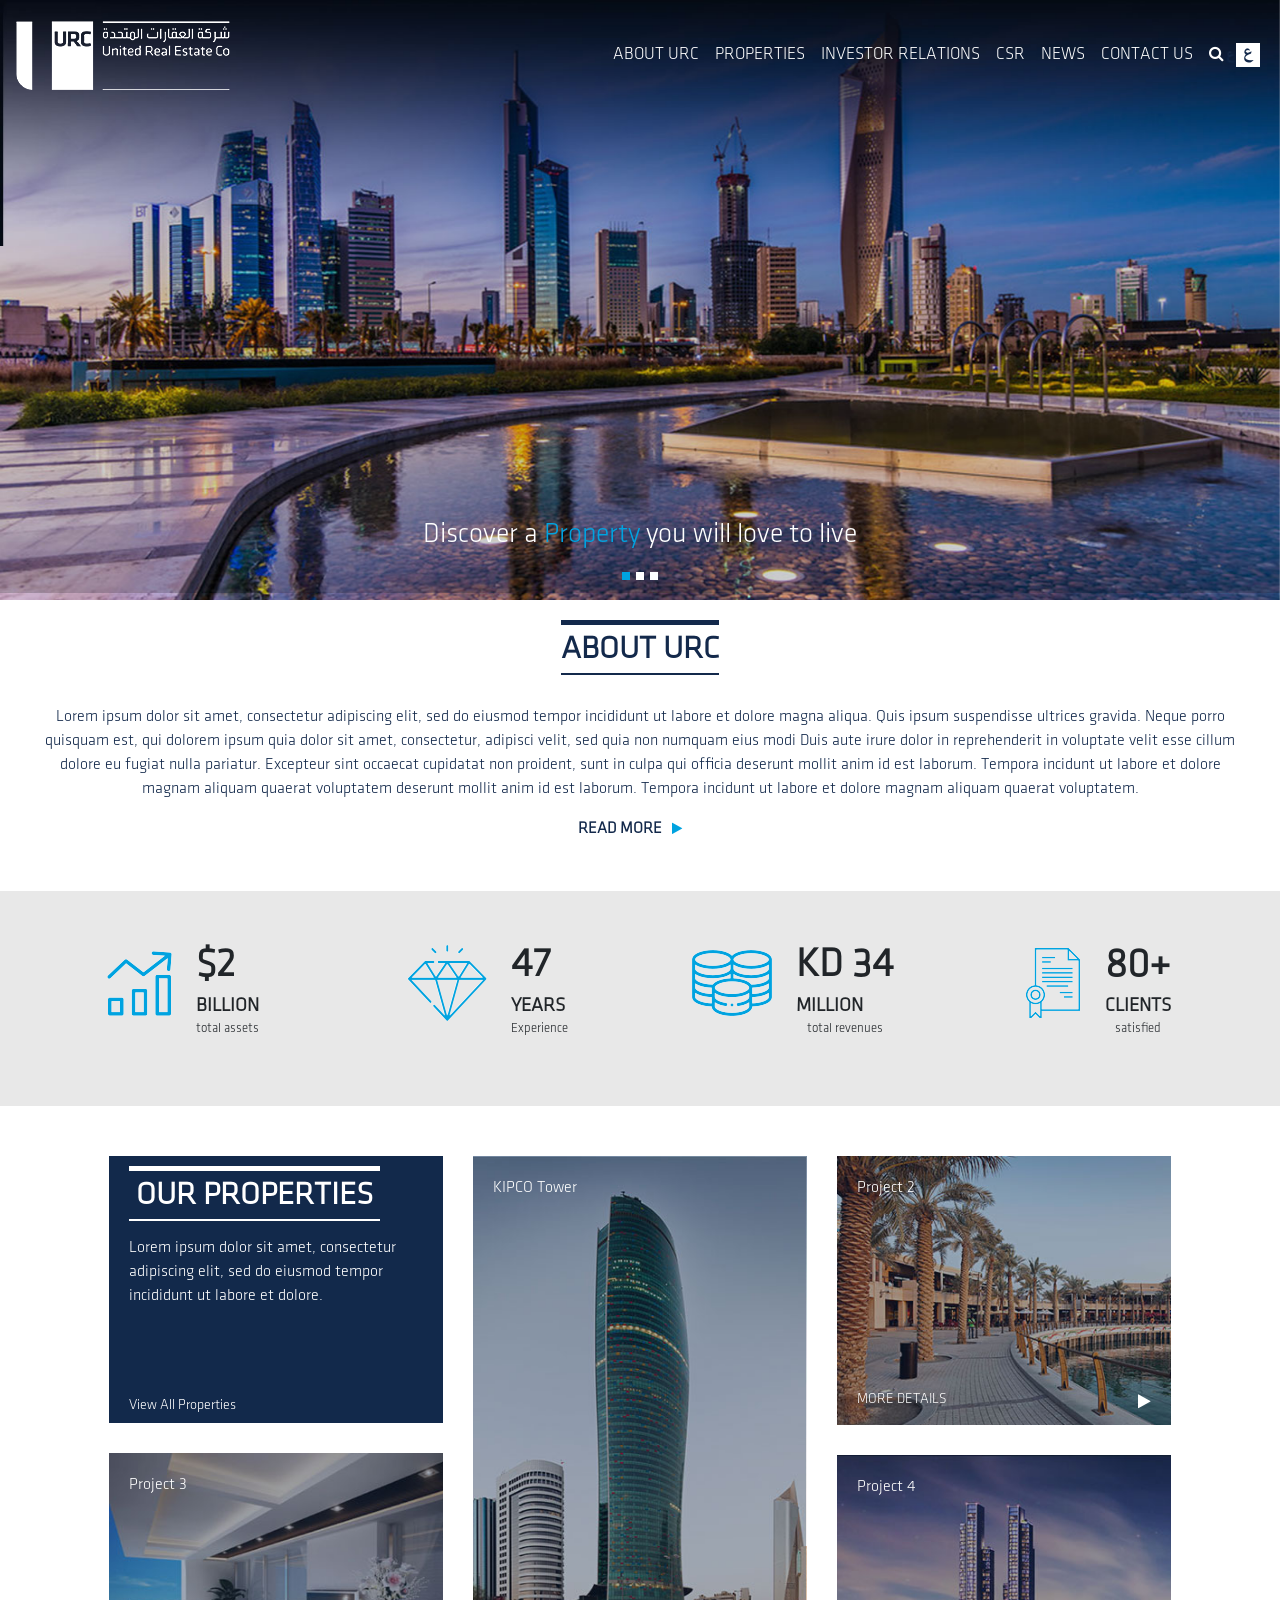
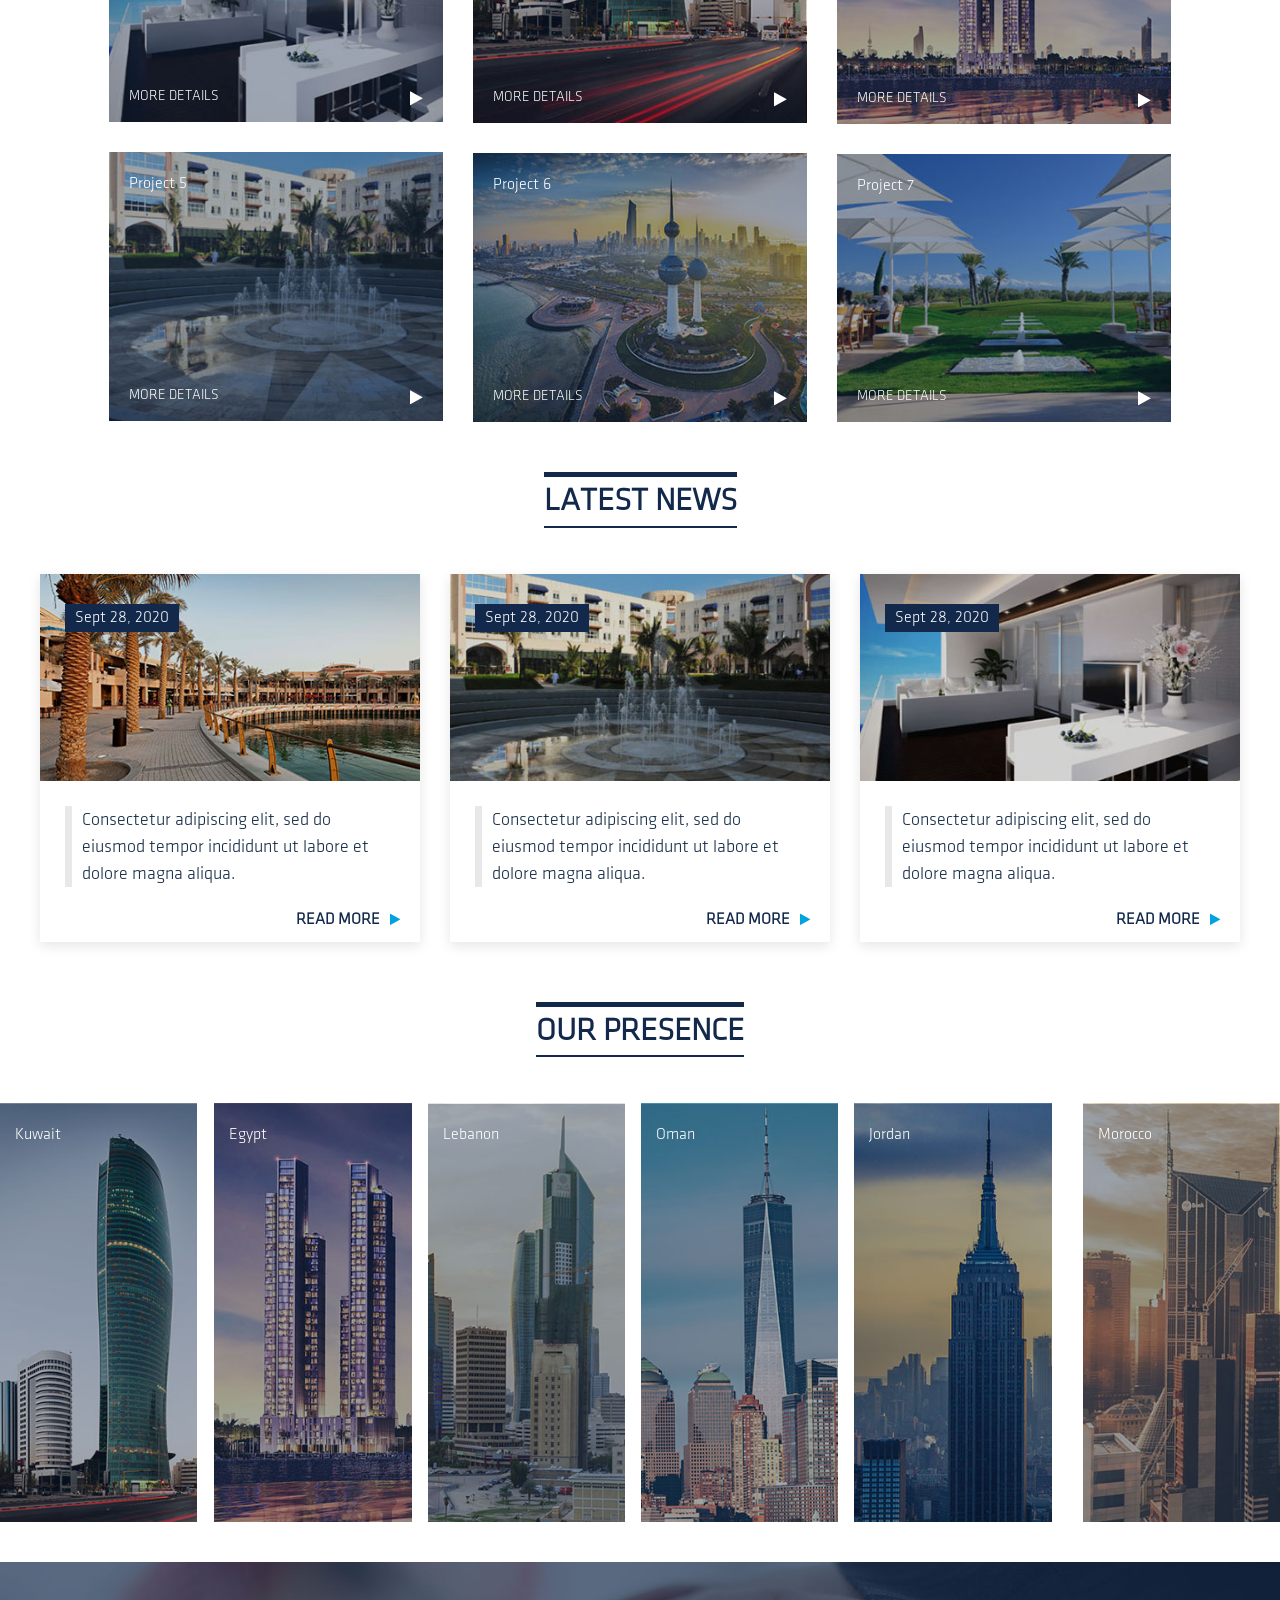
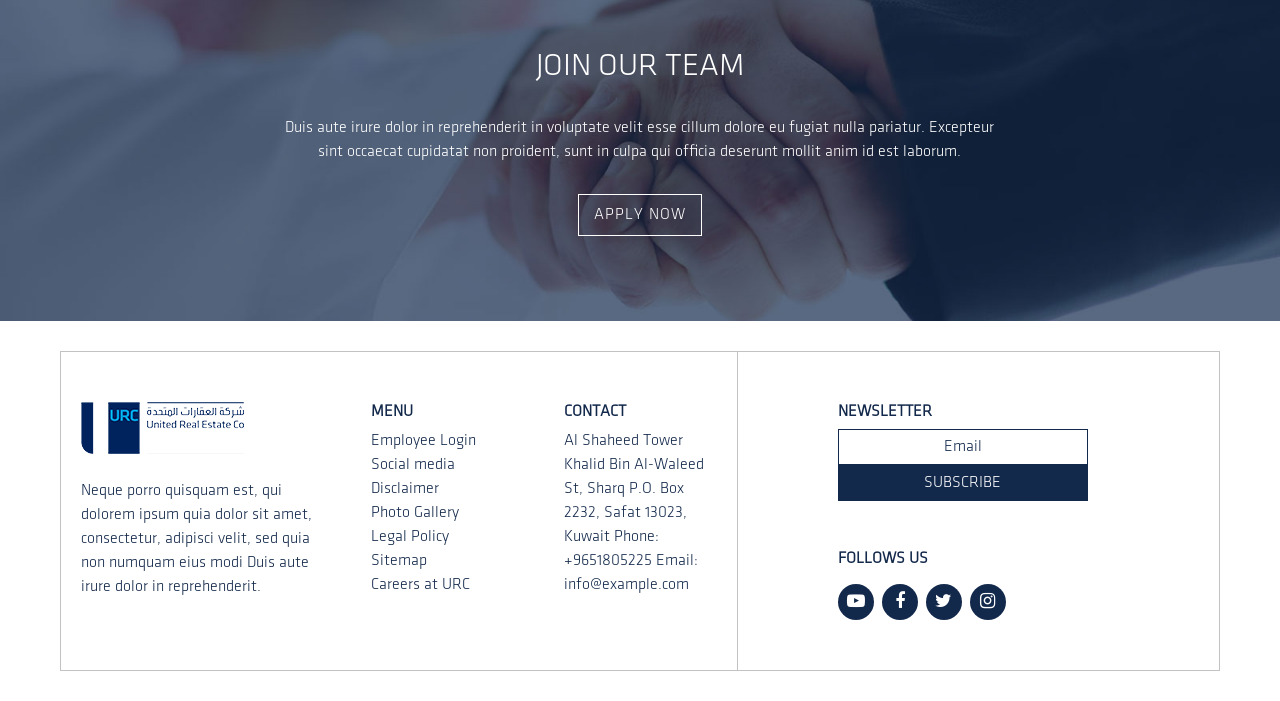
==== commit 132f9514: "Commit the changes" ====
--- a/index.html
+++ b/index.html
@@ -72,7 +72,7 @@
             </div>
             <div class="carousel-inner">
                 <div class="carousel-item active" style="height: 600px;">
-                    <img src="../V1/images/Banner-Img1.jpg" class="d-block w-100" alt="..." style="height: 100%;">
+                    <img src="./images/Banner-Img1.jpg" class="d-block w-100" alt="..." style="height: 100%;">
                 </div>
                 <div class="carousel-item" style="height: 600px;">
                     <video class="video-fluid" autoplay loop muted>
@@ -396,4 +396,4 @@
     <script src="js/main.js"></script>
 </body>
 
-</html>+</html>
